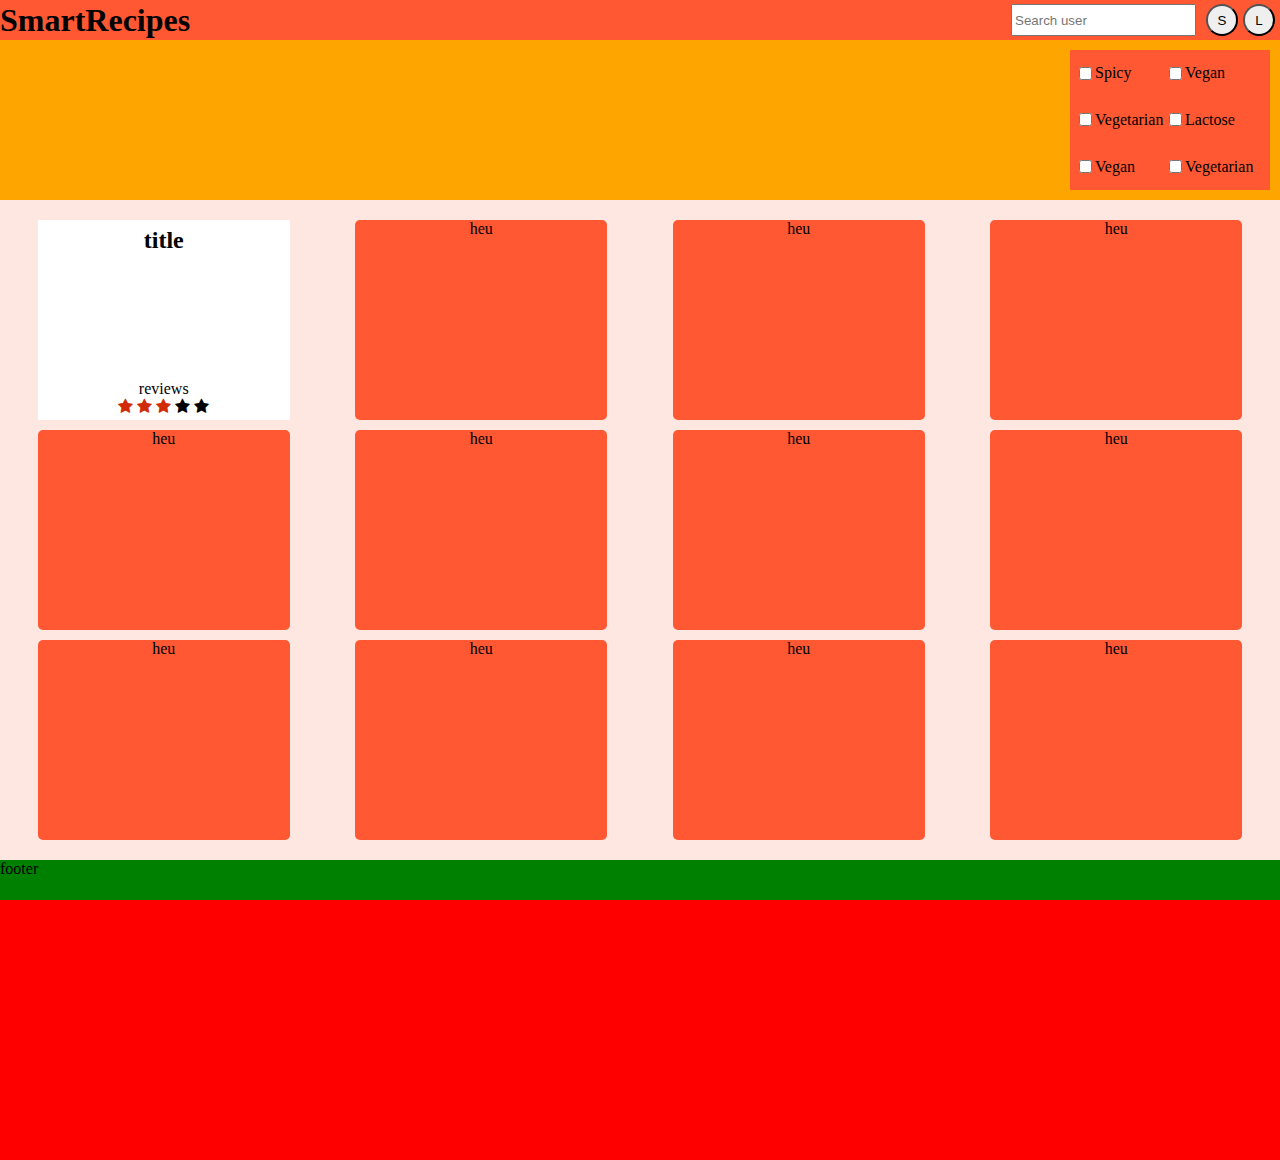
==== index.html @ 01083e57 "initial commit" ====
<!DOCTYPE html>
<html lang="en" data-theme="light">
  <head>
    <meta charset="UTF-8" />
    <meta http-equiv="X-UA-Compatible" content="IE=edge" />
    <meta name="viewport" content="width=device-width, initial-scale=1.0" />
    <link
      rel="stylesheet"
      href="https://cdnjs.cloudflare.com/ajax/libs/font-awesome/4.7.0/css/font-awesome.min.css"
    />
    <link rel="stylesheet" href="css/index.css" />
    <title>Document</title>
  </head>
  <body>
    <header>
      <nav>
        <h1>SmartRecipes</h1>

        <form id="form">
          <input type="search" id="query" name="u" placeholder="Search user" />
          <button type="button">S</button>
          <button type="button">L</button>
        </form>
      </nav>
      <div id="main-search">
        <form id="search-filters">
          <section class="search-filter-checkbox">
            <input type="checkbox" id="checkbox-spicy" /><label
              for="checkbox-spicy"
              >Spicy</label
            >
          </section>
          <section class="search-filter-checkbox">
            <input type="checkbox" id="checkbox-vegan" /><label
              for="checkbox-vegan"
              >Vegan</label
            >
          </section>
          <section class="search-filter-checkbox">
            <input type="checkbox" id="checkbox-vegetarian" /><label
              for="checkbox-vegetarian"
              >Vegetarian</label
            >
          </section>
          <section class="search-filter-checkbox">
            <input type="checkbox" id="checkbox-lactose" /><label
              for="checkbox-lactose"
              >Lactose</label
            >
          </section>
          <section class="search-filter-checkbox">
            <input type="checkbox" id="dog7" value="dog" /><label for="dog7"
              >Vegan</label
            >
          </section>
          <section class="search-filter-checkbox">
            <input type="checkbox" id="dog8" value="dog" /><label for="dog8"
              >Vegetarian</label
            >
          </section>
        </form>
      </div>
    </header>
    <main>
      <article class="recipe-card">
        <section class="recipe-card-title"><h2>title</h2></section>
        <section class="recipe-card-content">
          <div src="https://picsum.photos/300/300" alt="" />
        </section>
        <section class="recipe-card-footer">
          reviews
          <div class="star-ratings">
            <span class="fa fa-star star-checked"></span>
            <span class="fa fa-star star-checked"></span>
            <span class="fa fa-star star-checked"></span>
            <span class="fa fa-star"></span>
            <span class="fa fa-star"></span>
          </div>
        </section>
      </article>
      <article>heu</article>
      <article>heu</article>
      <article>heu</article>
      <article>heu</article>
      <article>heu</article>
      <article>heu</article>
      <article>heu</article>
      <article>heu</article>
      <article>heu</article>
      <article>heu</article>
      <article>heu</article>
    </main>
    <footer>footer</footer>
  </body>
</html>
---- css/index.css ----
:root[data-theme="light"] {
  --text: rgb(0, 0, 0);
  --background: rgb(254, 231, 225);
  --primary: rgb(255, 88, 51);
  --accent: rgb(208, 43, 6);
}
:root[data-theme="dark"] {
  --text: rgb(255, 255, 255);
  --background: rgb(30, 7, 1);
  --primary: rgb(204, 37, 0);
  --accent: rgb(249, 84, 47);
}

:root {
  --recipe-card-footer-color: rgba(255, 255, 255, 0.5);
}

body,
html {
  background: red;
  margin: 0;
  padding: 0;
  width: 100vw;
  overflow-x: hidden !important;
  height: 100vh;
}

nav {
  display: flex;
  flex-direction: row;
  align-items: center;
  background: var(--primary);
  height: 40px;
}

nav > h1 {
  padding-right: 10px;
}

nav > form {
  display: flex;
  margin-left: auto;
  height: 100%;
  align-items: center;
}

nav > form > input {
  /* height: 30px; */
  height: calc(100% - 8px);
  min-width: 100px;
  max-width: 250px;
  width: 100%;
  margin-right: 10px;
}

nav > form > button {
  border-radius: 100%;
  margin-top: 4px;
  height: calc(100% - 8px);
  aspect-ratio: 1/1;
  margin: 0;
  padding: 0;
  margin-right: 5px;
}

#main-search {
  display: flex;
  flex-direction: row-reverse;
  background: orange;
  height: 10rem;
}

#search-filters {
  display: grid;
  grid-template-columns: repeat(auto-fit, 90px);
  grid-template-rows: repeat(auto-fit, 1fr);
  margin-right: 10px;
  margin-top: 10px;
  height: calc(100% - 20px);
  width: 30%;
  min-width: 100px;
  max-width: 200px;
  overflow: hidden;
  text-overflow: ellipsis;
  white-space: nowrap;
  background: var(--primary);
}

.search-filter-checkbox {
  display: flex;
  align-items: center;
  flex-direction: row;
  padding-left: 5px;
}
.search-filter-checkbox > label {
  /* overflow: hidden; */
  margin-right: auto;
  text-overflow: ellipsis;
}

main {
  background: var(--background);
  display: grid;
  grid-template-columns: repeat(auto-fit, minmax(150px, 20%));
  justify-content: space-around;
  column-gap: 10px;
  row-gap: 10px;
  padding: 20px 10px 20px 10px;
}

article {
  text-align: center;
  height: 200px;
  background: var(--primary);
  border-radius: 5px;
}

.recipe-card-title {
  height: 20%;
  background: white;

  display: flex;
  flex-direction: column;
  justify-content: center;
}

.recipe-card-title > * {
  margin: 0;
}

.recipe-card-content {
  height: 80%;
  background: white;
}

.recipe-card-content > div {
  width: 100%;
  height: 100%;

  background-image: linear-gradient(white, transparent 50%),
    url(https://picsum.photos/300/300);
}

.recipe-card-footer {
  position: relative;
  top: -20%;
  height: 20%;
  background: var(--recipe-card-footer-color);
}

.star-ratings {
  /* width: fit-content; */
  background: var(--recipe-card-footer-color);
}

.star-checked {
  color: var(--accent);
}

footer {
  background: green;
  width: 100%;
  height: auto;
  height: 300px;
}
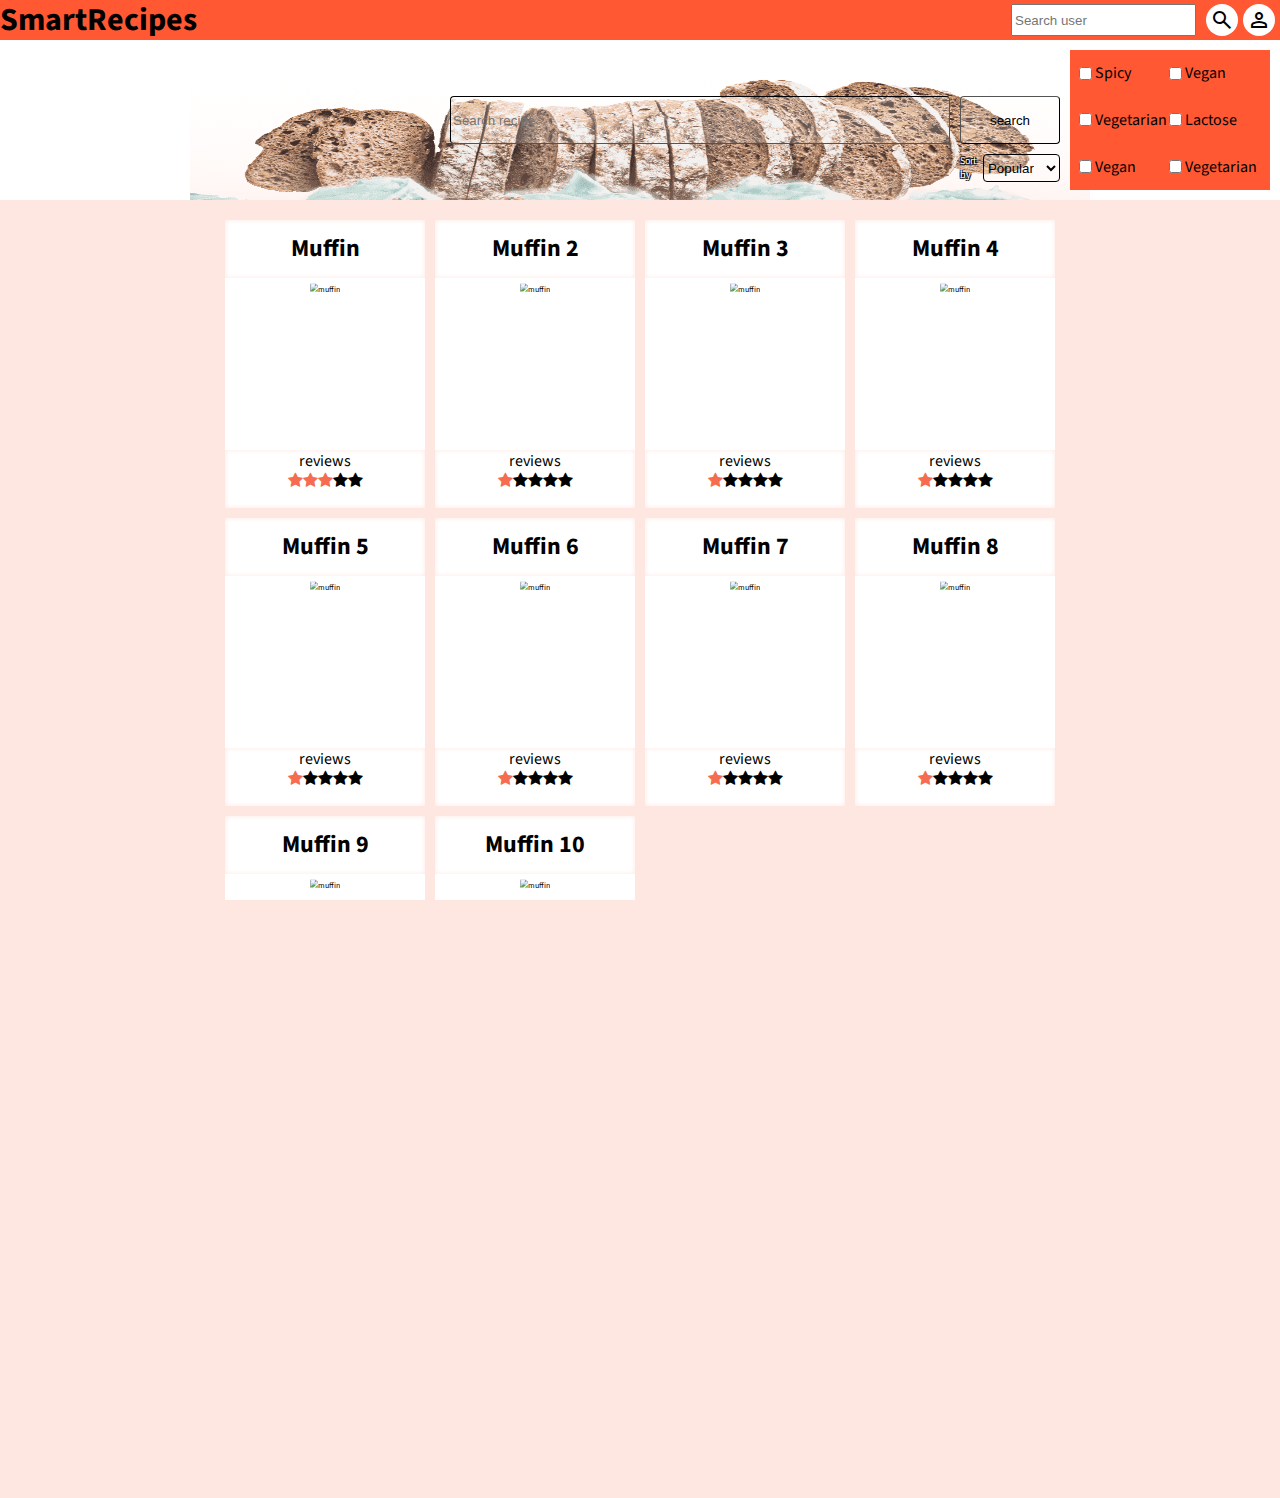
==== commit 4632c0d7: "Major overhaul" ====
--- a/index.html
+++ b/index.html
@@ -9,21 +9,52 @@
       href="https://cdnjs.cloudflare.com/ajax/libs/font-awesome/4.7.0/css/font-awesome.min.css"
     />
     <link rel="stylesheet" href="css/index.css" />
-    <title>Document</title>
+
+    <link rel="preconnect" href="https://fonts.googleapis.com" />
+    <link rel="preconnect" href="https://fonts.gstatic.com" crossorigin />
+    <link
+      href="https://fonts.googleapis.com/css2?family=Source+Sans+3:wght@200;400&display=swap"
+      rel="stylesheet"
+    />
+
+    <link rel="preconnect" href="https://fonts.googleapis.com" />
+    <link rel="preconnect" href="https://fonts.gstatic.com" crossorigin />
+    <link
+      href="https://fonts.googleapis.com/css2?family=Poppins&family=Source+Sans+3:wght@200;400&display=swap"
+      rel="stylesheet"
+    />
+
+    <link
+      rel="stylesheet"
+      href="https://fonts.googleapis.com/css2?family=Material+Symbols+Outlined:opsz,wght,FILL,GRAD@24,400,0,0"
+    />
+    <script defer src="js/index.js"></script>
+    <title>Smart Recipes landingpage</title>
   </head>
   <body>
     <header>
       <nav>
-        <h1>SmartRecipes</h1>
-
-        <form id="form">
-          <input type="search" id="query" name="u" placeholder="Search user" />
-          <button type="button">S</button>
-          <button type="button">L</button>
+        <h1 class="prevent-select">SmartRecipes</h1>
+
+        <form id="user-form">
+          <input
+            type="search"
+            id="search-user"
+            name="search-user"
+            placeholder="Search user"
+          />
+          <button type="button" class="material-symbols-outlined">
+            search
+          </button>
+          <button type="button" class="material-symbols-outlined">
+            person
+          </button>
+          <!-- <button class="material-symbols-outlined" type="button">S</button> -->
+          <!-- <button type="button">L</button> -->
         </form>
       </nav>
       <div id="main-search">
-        <form id="search-filters">
+        <form id="search-filters" class="prevent-select">
           <section class="search-filter-checkbox">
             <input type="checkbox" id="checkbox-spicy" /><label
               for="checkbox-spicy"
@@ -59,37 +90,130 @@
             >
           </section>
         </form>
+
+        <form id="search-tools">
+          <button id="main-search-button" type="button">search</button>
+          <div id="search-tools-sort">
+            <label for="main-search-sort">Sort by</label>
+
+            <select name="main-search-sort" id="main-search-sort">
+              <option value="popular">Popular</option>
+              <option value="popular">Cheap</option>
+              <option value="popular">Expensive</option>
+            </select>
+          </div>
+        </form>
+        <form id="search-bar">
+          <input
+            type="search"
+            id="search-recipe"
+            name="search-recipe"
+            placeholder="Search recipe"
+          />
+        </form>
       </div>
     </header>
-    <main>
+    <main id="index-main">
       <article class="recipe-card">
-        <section class="recipe-card-title"><h2>title</h2></section>
+        <section class="recipe-card-title"><h2>Muffin</h2></section>
         <section class="recipe-card-content">
-          <div src="https://picsum.photos/300/300" alt="" />
+          <img
+            src="https://images.unsplash.com/photo-1549589237-9e70b6be4da8?"
+            alt="muffin"
+            loading="lazy"
+          />
+          <!-- <div class="recipe-card-img-gradient"></div> -->
         </section>
         <section class="recipe-card-footer">
+          <!-- <h4>reviews</h4> -->
           reviews
           <div class="star-ratings">
-            <span class="fa fa-star star-checked"></span>
-            <span class="fa fa-star star-checked"></span>
-            <span class="fa fa-star star-checked"></span>
-            <span class="fa fa-star"></span>
-            <span class="fa fa-star"></span>
+            <span class="fa fa-star"></span>
+            <span class="fa fa-star"></span>
+            <span class="fa fa-star star-checked"></span>
+            <span class="fa fa-star star-checked"></span>
+            <span class="fa fa-star star-checked"></span>
           </div>
         </section>
       </article>
-      <article>heu</article>
-      <article>heu</article>
-      <article>heu</article>
-      <article>heu</article>
-      <article>heu</article>
-      <article>heu</article>
-      <article>heu</article>
-      <article>heu</article>
-      <article>heu</article>
-      <article>heu</article>
-      <article>heu</article>
+      <article class="recipe-card" id="dupcard">
+        <section class="recipe-card-title"><h2>Muffin 2</h2></section>
+        <section class="recipe-card-content">
+          <img
+            src="https://source.unsplash.com/200x200/?pastry,baking"
+            alt="muffin"
+            loading="lazy"
+          />
+          <!-- <div class="recipe-card-img-gradient"></div> -->
+        </section>
+        <section class="recipe-card-footer">
+          <!-- <h4>reviews</h4> -->
+          reviews
+          <div class="star-ratings">
+            <span class="fa fa-star"></span>
+            <span class="fa fa-star"></span>
+            <span class="fa fa-star"></span>
+            <span class="fa fa-star"></span>
+            <span class="fa fa-star star-checked"></span>
+          </div>
+        </section>
+      </article>
+      <!-- <article class="recipe-card">heu</article>
+      <article class="recipe-card">heu</article>
+      <article class="recipe-card">heu</article>
+      <article class="recipe-card">heu</article>
+      <article class="recipe-card">heu</article>
+      <article class="recipe-card">heu</article>
+      <article class="recipe-card">heu</article>
+      <article class="recipe-card">heu</article>
+      <article class="recipe-card">heu</article> -->
     </main>
-    <footer>footer</footer>
+    <div class="page-navigation">
+      <span class="material-symbols-outlined"> chevron_left </span>
+      <h3>page 1 of 169</h3>
+      <span class="material-symbols-outlined"> chevron_right </span>
+    </div>
+    <footer>
+      <article class="footer-info">
+        <h2>smart recipes</h2>
+        <a href="about_us.html">about us</a>
+        <section>
+          This product is meant for educational purposes only. Any resemblance
+          to real persons, living or dead is purley coincidental. Void where
+          prohibited. Some assembly required. List each check separately by bank
+          number. Batteries not included. Contents may settle during shipment.
+          Use only as directed. No other warranty expressed or implied. Do not
+          use while operating a motor vehicle or heavy equipment. Postage will
+          be paid by addressee. Subject to CAB approval. This is not an offer to
+          sell securities.
+        </section>
+      </article>
+      <article class="footer-info">
+        <h2>information</h2>
+        <section>
+          This product is meant for educational purposes only. Any resemblance
+          to real persons, living or dead is purley coincidental. Void where
+          prohibited. Some assembly required. List each check separately by bank
+          number. Batteries not included. Contents may settle during shipment.
+          Use only as directed. No other warranty expressed or implied. Do not
+          use while operating a motor vehicle or heavy equipment. Postage will
+          be paid by addressee. Subject to CAB approval. This is not an offer to
+          sell securities.
+        </section>
+      </article>
+      <article class="footer-info">
+        <h2>content</h2>
+        <section>
+          This product is meant for educational purposes only. Any resemblance
+          to real persons, living or dead is purley coincidental. Void where
+          prohibited. Some assembly required. List each check separately by bank
+          number. Batteries not included. Contents may settle during shipment.
+          Use only as directed. No other warranty expressed or implied. Do not
+          use while operating a motor vehicle or heavy equipment. Postage will
+          be paid by addressee. Subject to CAB approval. This is not an offer to
+          sell securities.
+        </section>
+      </article>
+    </footer>
   </body>
 </html>
--- a/css/index.css
+++ b/css/index.css
@@ -2,27 +2,35 @@
   --text: rgb(0, 0, 0);
   --background: rgb(254, 231, 225);
   --primary: rgb(255, 88, 51);
-  --accent: rgb(208, 43, 6);
+  --accent: rgb(245, 108, 80);
 }
 :root[data-theme="dark"] {
   --text: rgb(255, 255, 255);
   --background: rgb(30, 7, 1);
   --primary: rgb(204, 37, 0);
-  --accent: rgb(249, 84, 47);
+  --accent: rgb(190, 65, 43);
 }
 
 :root {
-  --recipe-card-footer-color: rgba(255, 255, 255, 0.5);
+  --recipe-card-footer-color: rgba(255, 255, 255, 0.1);
+  font-family: "Source Sans 3", sans-serif;
+  /* font-family: 'Poppins', sans-serif; */
 }
 
 body,
 html {
-  background: red;
+  background: var(--background);
   margin: 0;
   padding: 0;
   width: 100vw;
   overflow-x: hidden !important;
-  height: 100vh;
+  height: 100svh;
+}
+
+.prevent-select {
+  -webkit-user-select: none; /* Safari */
+  -ms-user-select: none; /* IE 10 and IE 11 */
+  user-select: none; /* Standard syntax */
 }
 
 nav {
@@ -37,14 +45,19 @@
   padding-right: 10px;
 }
 
-nav > form {
+a {
+  text-decoration: none;
+  color: var(--text);
+}
+
+#user-form {
   display: flex;
   margin-left: auto;
   height: 100%;
   align-items: center;
 }
 
-nav > form > input {
+#search-user {
   /* height: 30px; */
   height: calc(100% - 8px);
   min-width: 100px;
@@ -53,21 +66,118 @@
   margin-right: 10px;
 }
 
-nav > form > button {
+#user-form > button {
   border-radius: 100%;
-  margin-top: 4px;
+  border: none;
   height: calc(100% - 8px);
+  background: white;
   aspect-ratio: 1/1;
   margin: 0;
   padding: 0;
   margin-right: 5px;
+  color: var(--text);
 }
 
 #main-search {
   display: flex;
   flex-direction: row-reverse;
-  background: orange;
+  /* background: var(--accent); */
+  /* background: var(--accent); */
+  background: rgba(255, 255, 255, 1);
+
   height: 10rem;
+  gap: 10px;
+  background-image: url("../img/banner.png");
+  /* Create the parallax scrolling effect */
+  width: 100%;
+  /* background-attachment: fixed; */
+  /* -webkit-backdrop-filter: blur(10px);
+  backdrop-filter: blur(10px); */
+  background-repeat: no-repeat;
+  background-position-y: -40px;
+  background-position-x: center;
+  background-size: 900px 300px;
+}
+
+textarea:focus,
+input:focus,
+select:focus {
+  outline: none;
+}
+
+#main-search-sort {
+  background: rgba(255, 255, 255, 0.2);
+  border-radius: 4px;
+  border-width: 1px;
+  border-color: black;
+  color: black;
+  /* font-weight: bolder; */
+}
+
+#search-tools-sort > label {
+  color: black;
+  /* font-size: larger; */
+  /* background: rgba(255, 255, 255, 1); */
+}
+
+#search-recipe {
+  height: 3rem;
+  width: 100%;
+  background: rgba(255, 255, 255, 0.2);
+  border-radius: 4px;
+  border-width: 1px;
+  border-color: black;
+}
+
+#search-bar {
+  margin-left: 10px;
+  width: 500px;
+  display: flex;
+  align-items: center;
+}
+
+#search-tools {
+  display: flex;
+  flex-direction: column;
+  align-items: center;
+  min-width: 50px;
+  max-width: 100px;
+  width: 100%;
+}
+
+#search-tools-sort {
+  width: 100%;
+  display: flex;
+  flex-direction: row;
+}
+
+#search-tools-sort > label {
+  font-size: 10px;
+  color: white;
+  text-shadow: -1px -1px 0 #000, 1px -1px 0 #000, -1px 1px 0 #000,
+    1px 1px 0 #000;
+  width: 30px;
+}
+#search-tools-sort > * {
+  width: 100%;
+}
+
+#main-search-button:hover,
+#main-search-sort:hover,
+#search-recipe:hover {
+  background: rgba(255, 255, 255, 0.5);
+}
+
+#main-search-button {
+  cursor: pointer;
+  background: rgba(255, 255, 255, 0.2);
+  border-color: black;
+  border-radius: 4px;
+  border-width: 1px;
+  margin-top: calc(80px - 1.5rem);
+  margin-bottom: 10px;
+  height: 3rem;
+  width: 100%;
 }
 
 #search-filters {
@@ -91,66 +201,141 @@
   align-items: center;
   flex-direction: row;
   padding-left: 5px;
-}
+  cursor: pointer;
+}
+
+.search-filter-checkbox > * {
+  cursor: pointer;
+}
+
 .search-filter-checkbox > label {
   /* overflow: hidden; */
   margin-right: auto;
   text-overflow: ellipsis;
 }
 
-main {
+#index-main {
   background: var(--background);
   display: grid;
-  grid-template-columns: repeat(auto-fit, minmax(150px, 20%));
-  justify-content: space-around;
+  grid-template-columns: repeat(5, 250px); /*1fr 1fr 1fr 1fr 1fr;*/
+  justify-content: center;
   column-gap: 10px;
   row-gap: 10px;
   padding: 20px 10px 20px 10px;
 }
 
-article {
+.recipe-card {
   text-align: center;
-  height: 200px;
+  height: 24rem;
   background: var(--primary);
   border-radius: 5px;
+  cursor: pointer;
+  /* box-shadow: 0px 0px 4px 1px var(--primary); */
 }
 
 .recipe-card-title {
   height: 20%;
   background: white;
+  box-shadow: inset 0 0 5px var(--background);
 
   display: flex;
   flex-direction: column;
   justify-content: center;
+
+  z-index: 2;
 }
 
 .recipe-card-title > * {
   margin: 0;
+  z-index: 2;
 }
 
 .recipe-card-content {
   height: 80%;
-  background: white;
-}
-
-.recipe-card-content > div {
-  width: 100%;
-  height: 100%;
-
-  background-image: linear-gradient(white, transparent 50%),
-    url(https://picsum.photos/300/300);
+  background: rgba(255, 255, 255, 1);
+  position: relative;
+  transition: background 300ms, box-shadow 300ms;
+}
+
+.recipe-card-content > img {
+  position: relative;
+  width: 100%;
+  height: 75%;
+  overflow: hidden;
+  transform: scale(0.5);
+  transition: transform 600ms;
+  transition-timing-function: cubic-bezier(0.075, 0.82, 0.165, 1);
+
+  /* background-image: linear-gradient(white, transparent 50%),
+    url(https://picsum.photos/300/300); */
+}
+
+.recipe-card:hover > .recipe-card-content {
+  background: rgba(255, 255, 255, 0.9);
+  box-shadow: 0px 0px 60px rgba(255, 255, 255, 0.9) inset;
+}
+
+.recipe-card:hover > .recipe-card-content > img {
+  transform: scale(0.9);
+}
+
+/* .recipe-card-content > img::after {
+  box-shadow: inset 0 0 10px var(--primary);
+} */
+
+.recipe-card-img-gradient {
+  position: absolute;
+  width: 100%;
+  height: 75%;
+  top: 0%;
+
+  /* box-shadow: inset 0 0 2px var(--primary); */
+
+  /* background: transparent;
+  background: linear-gradient(
+    0deg,
+    rgba(0, 0, 0, 0) 10%,
+    rgba(255, 255, 255, 1) 90%
+  ); */
+
+  z-index: 1;
 }
 
 .recipe-card-footer {
   position: relative;
   top: -20%;
   height: 20%;
-  background: var(--recipe-card-footer-color);
+  background: var(
+    --recipe-card-footer-color
+  ); /*var(--recipe-card-footer-color);*/
+  box-shadow: inset 0 0 5px var(--background);
+  /* background: green; */
+  background: white;
+}
+
+/* .card3d,
+.card3d img {
+  transition: all 250ms ease-out;
+} */
+
+.fa-star {
+  opacity: 1;
+  transition: opacity, 100ms;
+}
+
+.fa-star:hover ~ .fa-star:not(.star-checked),
+.fa-star:hover:not(.star-checked) {
+  color: var(--accent);
+  /* text-shadow: 1px 1px 2px black; */
+  opacity: 0.4;
 }
 
 .star-ratings {
   /* width: fit-content; */
-  background: var(--recipe-card-footer-color);
+  display: flex;
+  justify-content: center;
+  flex-direction: row-reverse;
+  background: transparent; /* var(--recipe-card-footer-color); */
 }
 
 .star-checked {
@@ -158,8 +343,100 @@
 }
 
 footer {
-  background: green;
-  width: 100%;
-  height: auto;
+  display: flex;
+  background: var(--background);
+  background: rgba(255, 255, 255, 0.5);
+  border-top: 1px solid black;
+  /* box-shadow: inset 1px 1px 2px 1px black; */
+  width: calc(100% - 140px);
   height: 300px;
-}
+  flex-direction: row;
+  justify-content: space-evenly;
+  padding-left: 70px;
+  padding-right: 70px;
+}
+
+.footer-info {
+  padding-top: 10px;
+  width: 25%;
+  text-align: center;
+  border-radius: 0px 0px 20px 20px;
+  /* background: rgba(255, 255, 255, 0.5); */
+}
+
+.footer-info > section {
+  font-size: xx-small;
+}
+
+.page-navigation {
+  display: flex;
+  background: var(--background);
+  width: 100%;
+  justify-content: center;
+  padding-bottom: 10px;
+  align-items: center;
+}
+
+.page-navigation > span {
+  cursor: pointer;
+}
+
+@media screen and (max-width: 1400px) {
+  /* body {
+    width: 75vw;
+    margin: 0 auto;
+  }
+  footer {
+    width: 75% !important;
+  } */
+  #index-main {
+    grid-template-columns: repeat(4, 200px); /*1fr 1fr 1fr 1fr;*/
+  }
+
+  .recipe-card {
+    height: 18rem;
+  }
+  #main-search {
+    background-size: 900px 300px;
+  }
+}
+@media screen and (max-width: 850px) {
+  #index-main {
+    grid-template-columns: repeat(2, 226.5px); /*1fr 1fr;*/
+  }
+  .recipe-card {
+    height: 25rem;
+  }
+  footer {
+    width: calc(100% - 10px);
+    padding-left: 5px;
+    padding-right: 5px;
+  }
+  .footer-info > section {
+    font-size: 0.5rem;
+  }
+  #main-search {
+    background-size: 700px 300px;
+  }
+}
+@media screen and (max-width: 470px) {
+  #index-main {
+    grid-template-columns: repeat(1, 300px);
+  }
+  .recipe-card {
+    height: 30rem;
+  }
+  footer {
+    width: 100%;
+    padding-left: 0px;
+    padding-right: 0px;
+  }
+
+  .footer-info > section {
+    font-size: 0.4rem;
+  }
+
+  #main-search {
+    background-size: 500px 300px;
+  }
+}
